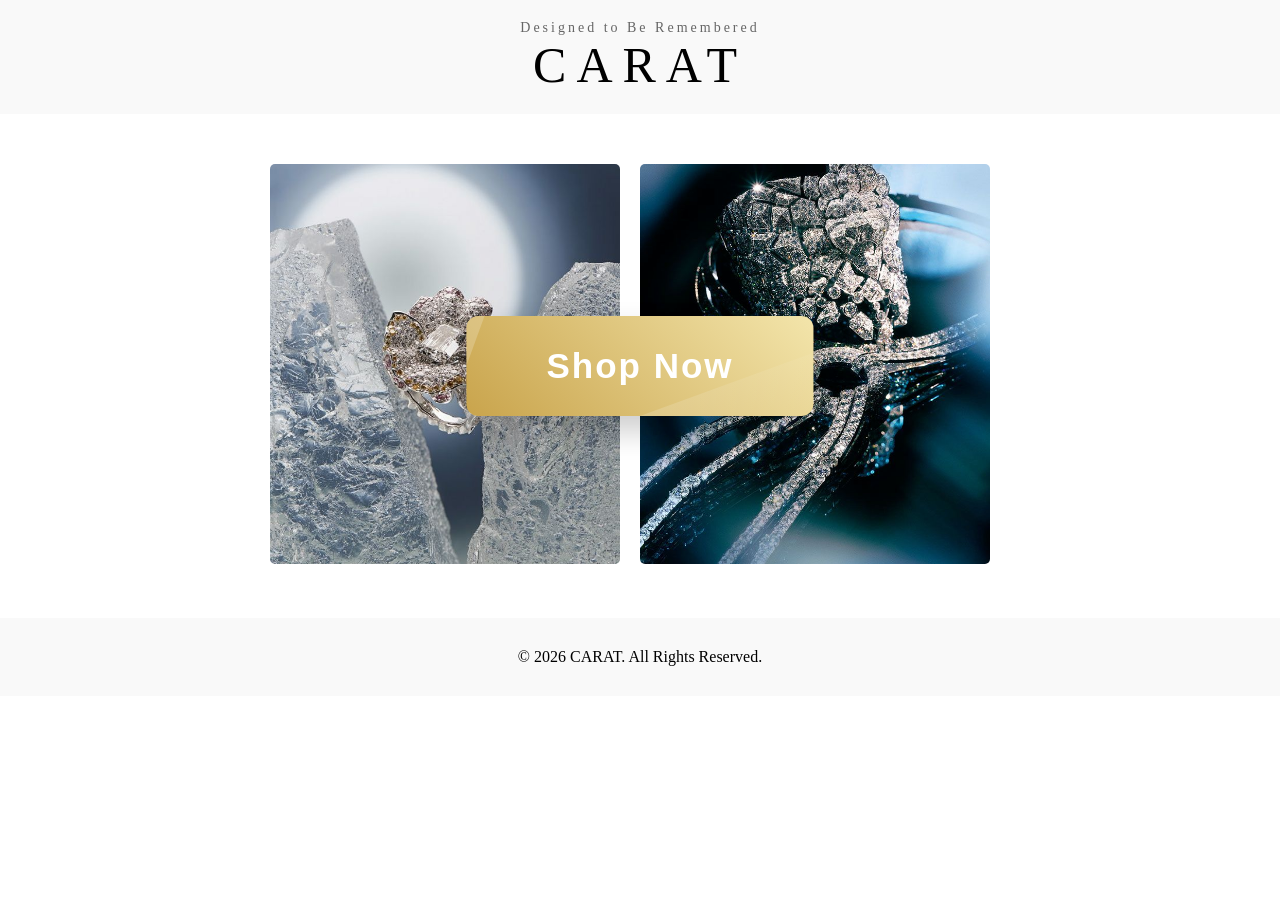
==== index.html @ a48b2c5a "Initial commit" ====
<!DOCTYPE html>
<html lang="en">
<head>
    <meta charset="UTF-8">
    <meta name="viewport" content="width=device-width, initial-scale=1.0">
    <title>Document</title>
    <link rel="stylesheet" href="index.css">
</head>
<body>
    

    <link rel="stylesheet" href="index.css">
</head>
<body>

</head>
<body>

<!-- TOP -->
<div id="top">
    <div class="titlesTop">
        <p>Designed to Be Remembered</p>
    </div>
    <div class="titleBrand">
        <p>CARAT</p>
    </div> 
</div>

<!-- IMAGES -->
<div id="images">
    <div class="image12"><img src="image1.jpeg" alt="Product 1"></div>
    <div class="image12"><img src="image2.jpeg" alt="Product 2"></div>

    <!-- SHOP BUTTON -->
    <div id="centerButton">
        <div id="butShop" class="shopContainer">
            <button onclick="openMenu()" class="shopBtn">
                <span class="btnLayer btnLayer1"></span>
                <span class="btnLayer btnLayer2"></span>
                <span class="btnText">Shop Now</span>
            </button>
        </div>
    </div>
</div>

<!-- FULLSCREEN MENU -->
<div id="fullMenu">
    <div class="closeBtn" onclick="closeMenu()">✕</div>

    <div class="menuLinks">

        <!-- JEWELRY -->
        <div class="menuItem">
            <div class="menuTitle" onclick="toggleMenu(this)">JEWELRY</div>
            <div class="subMenu">
                <a href="JEaring.html">Earrings</a>
                <a href="#">Necklaces</a>
                <a href="#">Rings</a>
                <a href="#">Bracelets</a>
            </div>
        </div>

        <!-- ACCESSORIES -->
        <div class="menuItem">
            <div class="menuTitle" onclick="toggleMenu(this)">ACCESSORIES</div>
            <div class="subMenu">
                <a href="#">Watches</a>
                <a href="#">Bags</a>
                <a href="#">Sunglasses</a>
            </div>
        </div>

        <!-- SIMPLE LINKS -->
        <div class="menuItem">
            <div class="menuTitle"><a href="#" style="text-decoration:none;color:white;">FAVORITES</a></div>
        </div>

        <div class="menuItem">
            <div class="menuTitle"><a href="#" style="text-decoration:none;color:white;">CART</a></div>
        </div>

    </div>
</div>

<footer>
    <p>&copy; 2026 CARAT. All Rights Reserved.</p>
</footer>

<script>
function openMenu() {
    document.getElementById("fullMenu").classList.add("active");
}

function closeMenu() {
    document.getElementById("fullMenu").classList.remove("active");
}

function toggleMenu(element) {
    let parent = element.parentElement;

    // Close other submenus
    document.querySelectorAll(".menuItem").forEach(item => {
        if (item !== parent) item.classList.remove("active");
    });

    parent.classList.toggle("active");
}
</script>

</body>
</html>
---- index.css ----
/* --- GLOBAL STYLES --- */
body{
    margin:0;
    font-family:"Times New Roman", serif;
    background:white;
    color:black;
    overflow-x:hidden;
}

p{ margin:0; }

/* --- TOP SECTION --- */
#top{
    text-align:center;
    padding:20px 0;
    background:#f9f9f9;
}

.titlesTop p{
    font-size:14px;
    letter-spacing:3px;
    color:#666;
}

.titleBrand p{
    font-size:50px;
    letter-spacing:10px;
}

/* --- IMAGES --- */
#images{
    display:flex;
    justify-content:center;
    gap:20px;
    margin:50px 20px;
    position:relative;
}

.image12 img{
    width:350px;
    height:400px;
    object-fit:cover;
    border-radius:5px;
    transition:0.3s;
}

.image12 img:hover{
    transform:scale(1.05);
    filter:brightness(0.9);
}

/* --- SHOP BUTTON --- */
.shopContainer {
    position: absolute;
    top: 50%;
    left: 50%;
    transform: translate(-50%, -50%);
}

.shopBtn {
    position: relative;
    padding: 30px 80px;
    font-size: 35px;
    font-weight: bold;
    letter-spacing: 2px;
    color: white;
    background: linear-gradient(45deg, #c9a44c, #f3e5ab);
    border: none;
    cursor: pointer;
    overflow: hidden;
    border-radius: 12px;
    box-shadow: 0 15px 30px rgba(0,0,0,0.2);
    transition: all 0.4s ease;
}

.shopBtn:hover {
    transform: scale(1.05) rotateZ(-1deg);
    box-shadow: 0 25px 50px rgba(0,0,0,0.3);
}

.btnLayer {
    position: absolute;
    top: 0; left: 0;
    width: 100%; height: 100%;
    pointer-events: none;
    transition: all 0.5s ease;
}

.btnLayer1 {
    background: rgba(255,255,255,0.2);
    transform: translateX(-100%) skewX(-20deg);
}

.shopBtn:hover .btnLayer1 {
    transform: translateX(100%) skewX(-20deg);
}

.btnLayer2 {
    background: linear-gradient(120deg, rgba(255,255,255,0.3), rgba(255,255,255,0));
    transform: translateY(100%) skewY(-20deg);
}

.shopBtn:hover .btnLayer2 {
    transform: translateY(-100%) skewY(-20deg);
}

.btnText {
    position: relative;
    z-index: 2;
}

/* --- FULLSCREEN MENU --- */
#fullMenu {
    position: fixed;
    top: 0; left: 0;
    width: 100%; height: 100vh;
    background: rgba(0,0,0,0.5);
    backdrop-filter: blur(20px) saturate(150%);
    display: flex;
    justify-content: center;
    align-items: center;
    flex-direction: column;
    opacity: 0;
    visibility: hidden;
    transition: all 0.5s ease;
    z-index: 999;
    overflow: hidden;
}

/* ACTIVE STATE */
#fullMenu.active {
    opacity: 1;
    visibility: visible;
}

/* CLOSE BUTTON */
.closeBtn {
    position: absolute;
    top: 30px;
    right: 40px;
    font-size: 36px;
    color: white;
    cursor: pointer;
    transition: transform 0.3s, color 0.3s;
    z-index: 10;
}

.closeBtn:hover {
    color: #c9a44c;
    transform: scale(1.2) rotateZ(15deg);
}

/* MENU LINKS */
.menuLinks {
    display: flex;
    flex-direction: column;
    gap: 40px;
    text-align: center;
    z-index: 1;
}

/* MAIN MENU ITEM */
.menuItem {
    margin: 0;
    position: relative;
    transform: translateY(50px);
    opacity: 0;
    animation: fadeInUp 0.8s forwards;
}

.menuItem:nth-child(1) { animation-delay: 0.1s; }
.menuItem:nth-child(2) { animation-delay: 0.2s; }
.menuItem:nth-child(3) { animation-delay: 0.3s; }
.menuItem:nth-child(4) { animation-delay: 0.4s; }

.menuTitle {
    font-size: 60px;
    color: #ffffff;
    letter-spacing: 5px;
    cursor: pointer;
    transition: all 0.3s ease;
    text-shadow: 2px 2px 8px rgba(0,0,0,0.7);
}

.menuTitle:hover {
    color: #f3e5ab;
    transform: scale(1.1) rotateX(5deg);
    text-shadow: 2px 2px 12px rgba(0,0,0,0.8);
}

/* SUBMENU */
.subMenu {
    max-height: 0;
    overflow: hidden;
    transition: max-height 0.5s ease, transform 0.5s ease;
}

.menuItem.active .subMenu {
    max-height: 500px;
    transform: translateY(10px);
}

.subMenu a {
    display: block;
    font-size: 28px;
    margin: 12px 0;
    color: #ffffff;
    text-decoration: none;
    transition: color 0.3s, transform 0.3s;
    text-shadow: 1px 1px 6px rgba(0,0,0,0.6);
}

.subMenu a:hover {
    color: #c9a44c;
    transform: translateX(10px);
    text-shadow: 1px 1px 8px rgba(0,0,0,0.8);
}

/* BACKGROUND ANIMATION */
#fullMenu::before {
    content: '';
    position: absolute;
    width: 150%;
    height: 150%;
    background: radial-gradient(circle, rgba(255,255,255,0.2) 1px, transparent 1px);
    background-size: 50px 50px;
    top: -25%; left: -25%;
    animation: floatBG 20s linear infinite;
    z-index: 0;
}

@keyframes floatBG {
    0% { transform: translate(0,0); }
    100% { transform: translate(-50px, 50px); }
}

@keyframes fadeInUp {
    0% { opacity: 0; transform: translateY(50px); }
    100% { opacity: 1; transform: translateY(0); }
}

/* --- FOOTER --- */
footer{
    background:#f9f9f9;
    padding:30px;
    text-align:center;
    margin-top:50px;
}
---- index.css ----
/* --- GLOBAL STYLES --- */
body{
    margin:0;
    font-family:"Times New Roman", serif;
    background:white;
    color:black;
    overflow-x:hidden;
}

p{ margin:0; }

/* --- TOP SECTION --- */
#top{
    text-align:center;
    padding:20px 0;
    background:#f9f9f9;
}

.titlesTop p{
    font-size:14px;
    letter-spacing:3px;
    color:#666;
}

.titleBrand p{
    font-size:50px;
    letter-spacing:10px;
}

/* --- IMAGES --- */
#images{
    display:flex;
    justify-content:center;
    gap:20px;
    margin:50px 20px;
    position:relative;
}

.image12 img{
    width:350px;
    height:400px;
    object-fit:cover;
    border-radius:5px;
    transition:0.3s;
}

.image12 img:hover{
    transform:scale(1.05);
    filter:brightness(0.9);
}

/* --- SHOP BUTTON --- */
.shopContainer {
    position: absolute;
    top: 50%;
    left: 50%;
    transform: translate(-50%, -50%);
}

.shopBtn {
    position: relative;
    padding: 30px 80px;
    font-size: 35px;
    font-weight: bold;
    letter-spacing: 2px;
    color: white;
    background: linear-gradient(45deg, #c9a44c, #f3e5ab);
    border: none;
    cursor: pointer;
    overflow: hidden;
    border-radius: 12px;
    box-shadow: 0 15px 30px rgba(0,0,0,0.2);
    transition: all 0.4s ease;
}

.shopBtn:hover {
    transform: scale(1.05) rotateZ(-1deg);
    box-shadow: 0 25px 50px rgba(0,0,0,0.3);
}

.btnLayer {
    position: absolute;
    top: 0; left: 0;
    width: 100%; height: 100%;
    pointer-events: none;
    transition: all 0.5s ease;
}

.btnLayer1 {
    background: rgba(255,255,255,0.2);
    transform: translateX(-100%) skewX(-20deg);
}

.shopBtn:hover .btnLayer1 {
    transform: translateX(100%) skewX(-20deg);
}

.btnLayer2 {
    background: linear-gradient(120deg, rgba(255,255,255,0.3), rgba(255,255,255,0));
    transform: translateY(100%) skewY(-20deg);
}

.shopBtn:hover .btnLayer2 {
    transform: translateY(-100%) skewY(-20deg);
}

.btnText {
    position: relative;
    z-index: 2;
}

/* --- FULLSCREEN MENU --- */
#fullMenu {
    position: fixed;
    top: 0; left: 0;
    width: 100%; height: 100vh;
    background: rgba(0,0,0,0.5);
    backdrop-filter: blur(20px) saturate(150%);
    display: flex;
    justify-content: center;
    align-items: center;
    flex-direction: column;
    opacity: 0;
    visibility: hidden;
    transition: all 0.5s ease;
    z-index: 999;
    overflow: hidden;
}

/* ACTIVE STATE */
#fullMenu.active {
    opacity: 1;
    visibility: visible;
}

/* CLOSE BUTTON */
.closeBtn {
    position: absolute;
    top: 30px;
    right: 40px;
    font-size: 36px;
    color: white;
    cursor: pointer;
    transition: transform 0.3s, color 0.3s;
    z-index: 10;
}

.closeBtn:hover {
    color: #c9a44c;
    transform: scale(1.2) rotateZ(15deg);
}

/* MENU LINKS */
.menuLinks {
    display: flex;
    flex-direction: column;
    gap: 40px;
    text-align: center;
    z-index: 1;
}

/* MAIN MENU ITEM */
.menuItem {
    margin: 0;
    position: relative;
    transform: translateY(50px);
    opacity: 0;
    animation: fadeInUp 0.8s forwards;
}

.menuItem:nth-child(1) { animation-delay: 0.1s; }
.menuItem:nth-child(2) { animation-delay: 0.2s; }
.menuItem:nth-child(3) { animation-delay: 0.3s; }
.menuItem:nth-child(4) { animation-delay: 0.4s; }

.menuTitle {
    font-size: 60px;
    color: #ffffff;
    letter-spacing: 5px;
    cursor: pointer;
    transition: all 0.3s ease;
    text-shadow: 2px 2px 8px rgba(0,0,0,0.7);
}

.menuTitle:hover {
    color: #f3e5ab;
    transform: scale(1.1) rotateX(5deg);
    text-shadow: 2px 2px 12px rgba(0,0,0,0.8);
}

/* SUBMENU */
.subMenu {
    max-height: 0;
    overflow: hidden;
    transition: max-height 0.5s ease, transform 0.5s ease;
}

.menuItem.active .subMenu {
    max-height: 500px;
    transform: translateY(10px);
}

.subMenu a {
    display: block;
    font-size: 28px;
    margin: 12px 0;
    color: #ffffff;
    text-decoration: none;
    transition: color 0.3s, transform 0.3s;
    text-shadow: 1px 1px 6px rgba(0,0,0,0.6);
}

.subMenu a:hover {
    color: #c9a44c;
    transform: translateX(10px);
    text-shadow: 1px 1px 8px rgba(0,0,0,0.8);
}

/* BACKGROUND ANIMATION */
#fullMenu::before {
    content: '';
    position: absolute;
    width: 150%;
    height: 150%;
    background: radial-gradient(circle, rgba(255,255,255,0.2) 1px, transparent 1px);
    background-size: 50px 50px;
    top: -25%; left: -25%;
    animation: floatBG 20s linear infinite;
    z-index: 0;
}

@keyframes floatBG {
    0% { transform: translate(0,0); }
    100% { transform: translate(-50px, 50px); }
}

@keyframes fadeInUp {
    0% { opacity: 0; transform: translateY(50px); }
    100% { opacity: 1; transform: translateY(0); }
}

/* --- FOOTER --- */
footer{
    background:#f9f9f9;
    padding:30px;
    text-align:center;
    margin-top:50px;
}
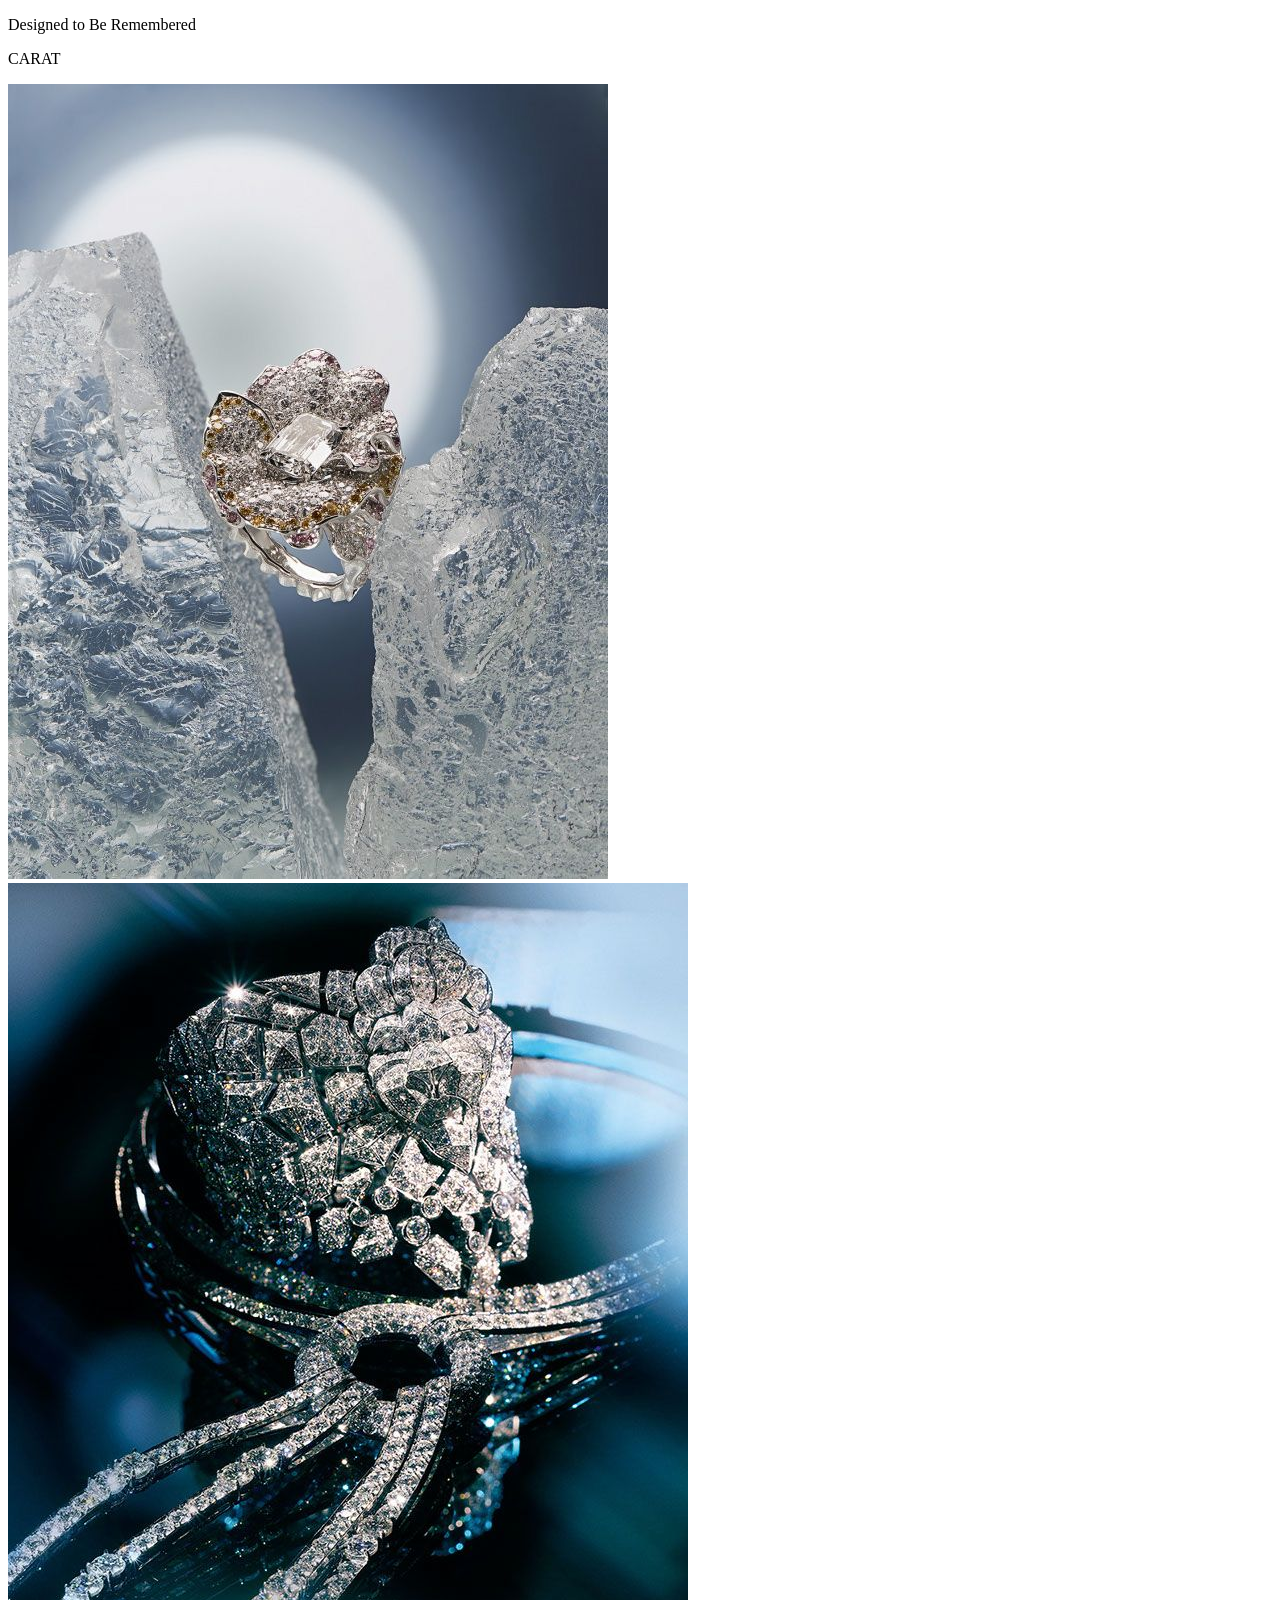
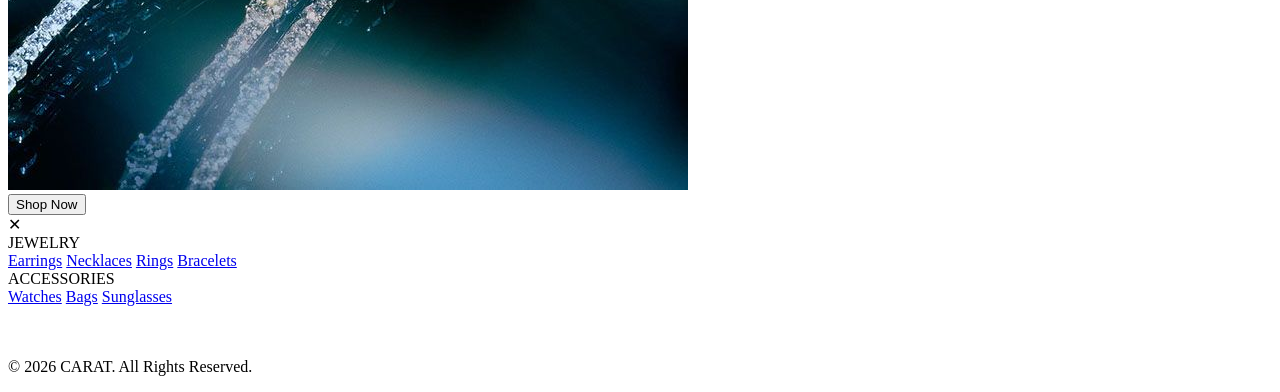
==== commit 4870c408: "fixed layout" ====
--- a/index.html
+++ b/index.html
@@ -4,12 +4,12 @@
     <meta charset="UTF-8">
     <meta name="viewport" content="width=device-width, initial-scale=1.0">
     <title>Document</title>
-    <link rel="stylesheet" href="index.css">
+    <link rel="stylesheet" href="C:\Users\Test\OneDrive\Desktop\OnlineJewelryStore\index.css">
 </head>
 <body>
     
 
-    <link rel="stylesheet" href="index.css">
+ 
 </head>
 <body>
 
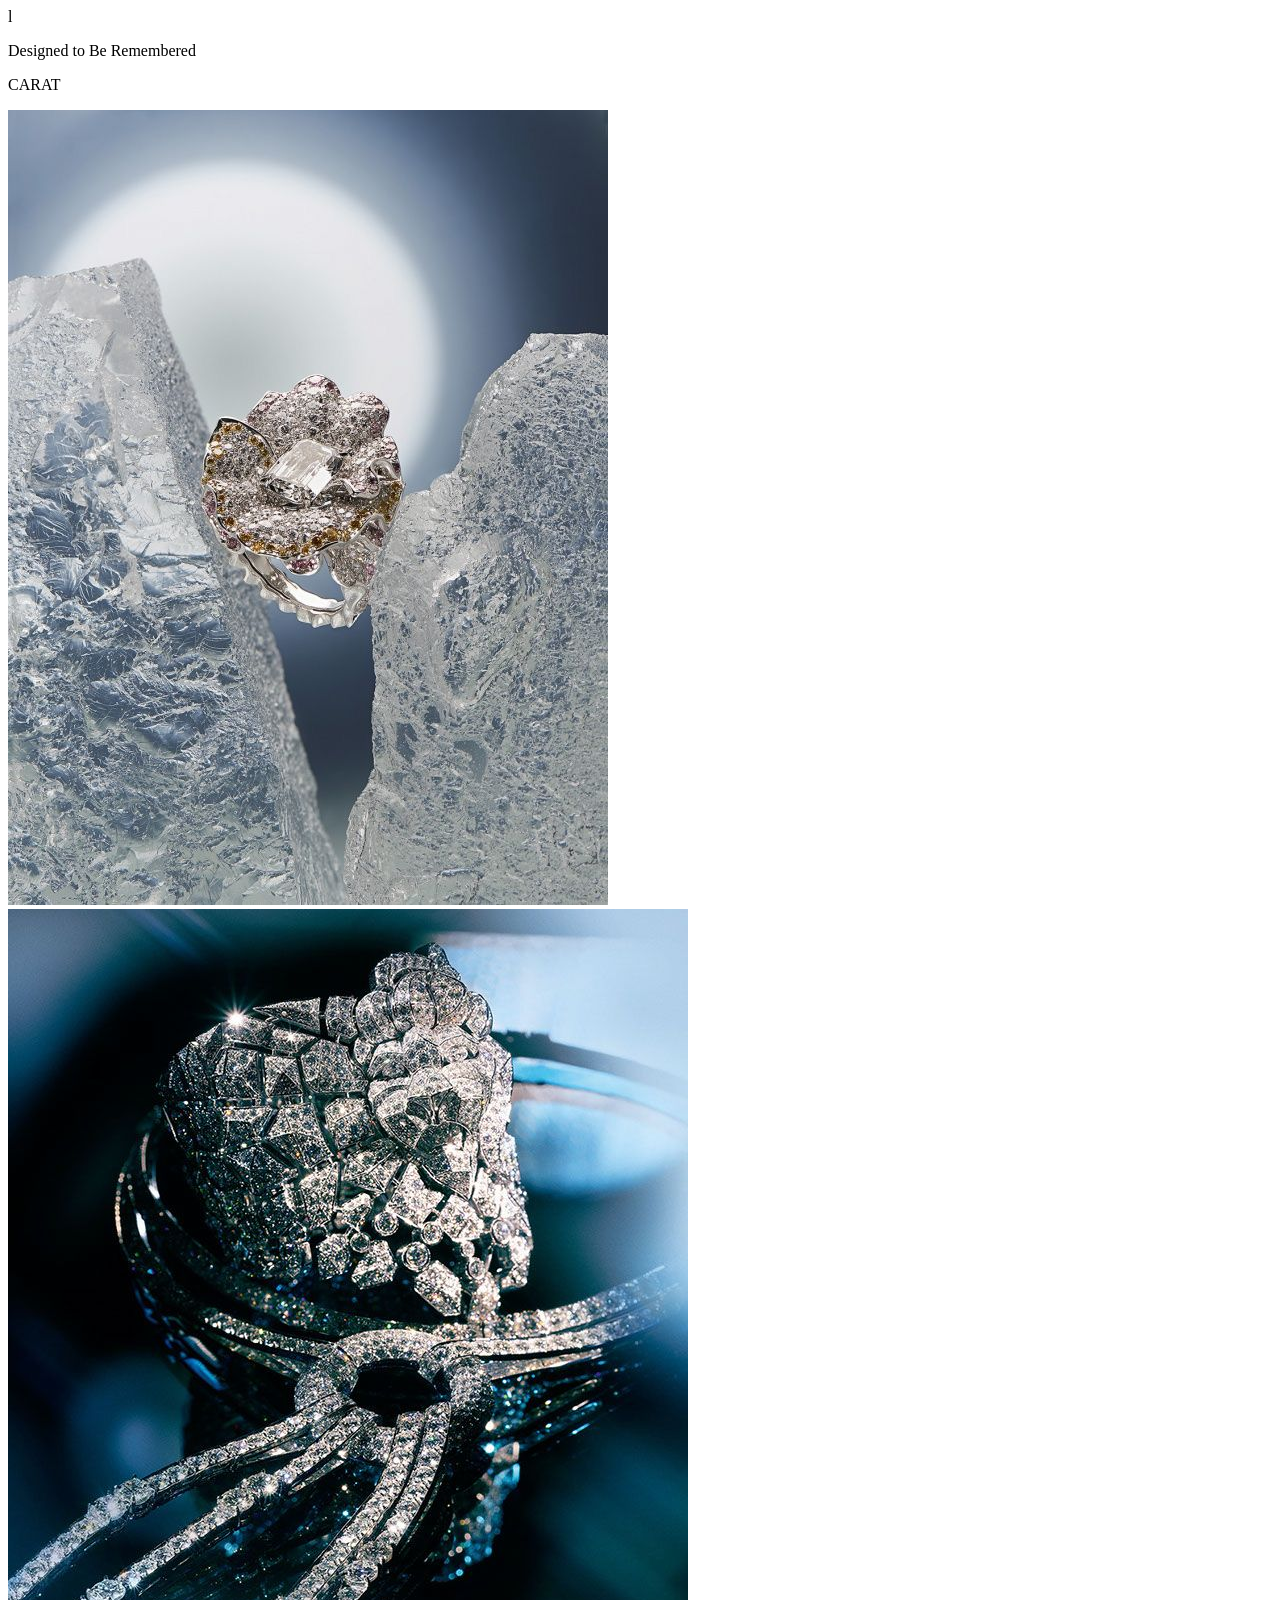
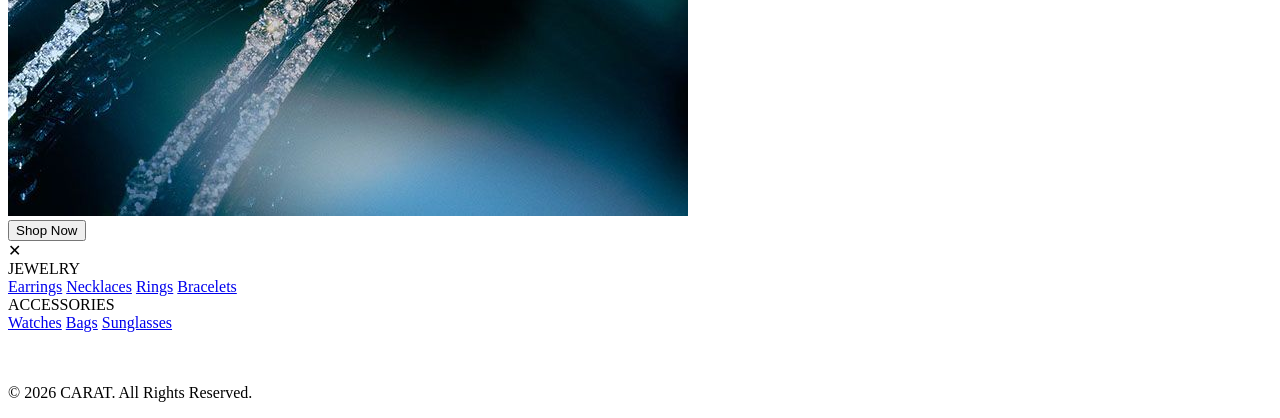
==== commit bfcd0328: "Fix CSS paths and viewport for GitHub Pages" ====
--- a/index.html
+++ b/index.html
@@ -2,11 +2,12 @@
 <html lang="en">
 <head>
     <meta charset="UTF-8">
-    <meta name="viewport" content="width=device-width, initial-scale=1.0">
+  <meta name="viewport" content="width=device-width, initial-scale=1.0">
     <title>Document</title>
     <link rel="stylesheet" href="C:\Users\Test\OneDrive\Desktop\OnlineJewelryStore\index.css">
 </head>
 <body>
+    l
     
 
  
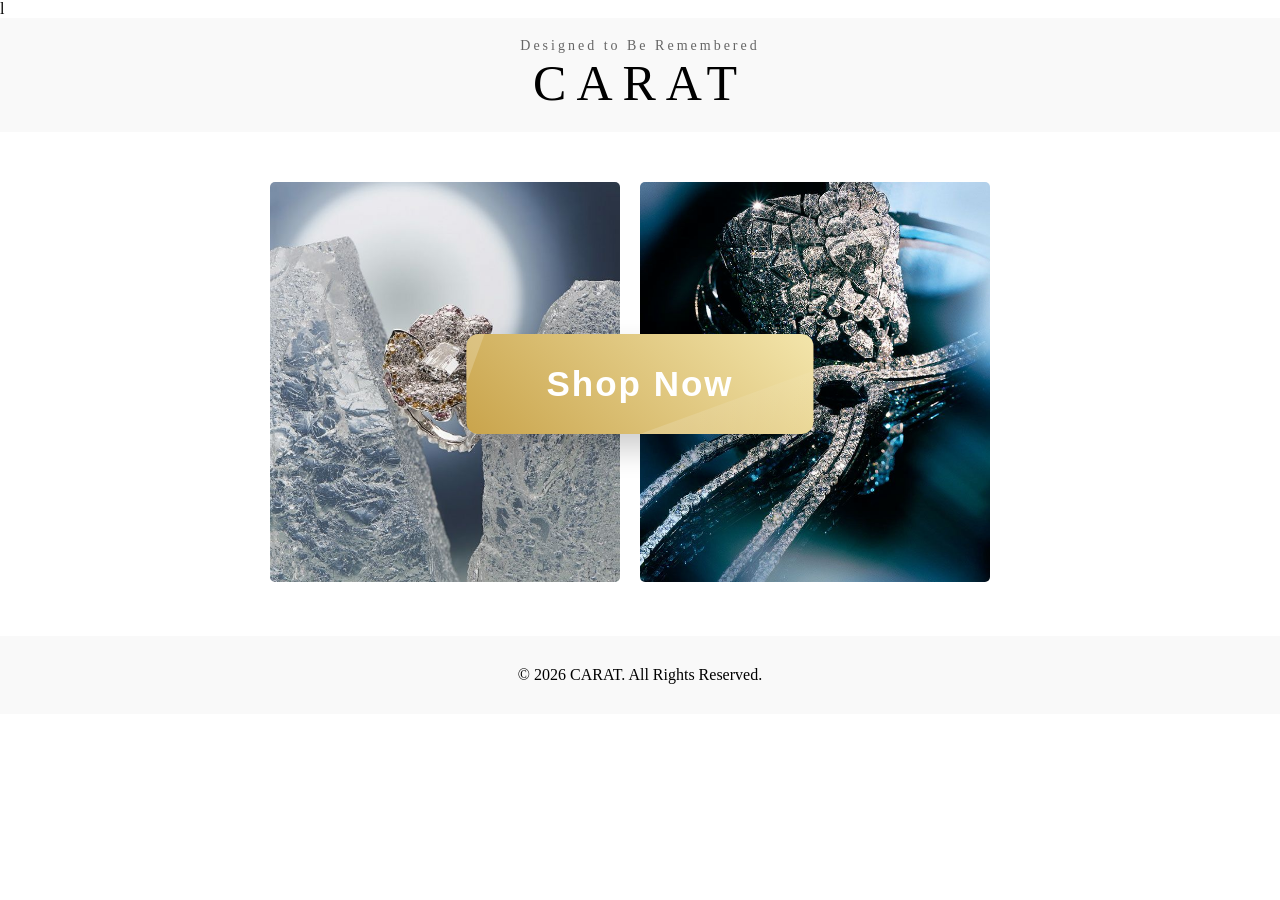
==== commit ec8bb553: "Fix CSS paths and viewport for GitHub Pages" ====
--- a/index.html
+++ b/index.html
@@ -4,7 +4,7 @@
     <meta charset="UTF-8">
   <meta name="viewport" content="width=device-width, initial-scale=1.0">
     <title>Document</title>
-    <link rel="stylesheet" href="C:\Users\Test\OneDrive\Desktop\OnlineJewelryStore\index.css">
+    <link rel="stylesheet" href=".\index.css">
 </head>
 <body>
     l
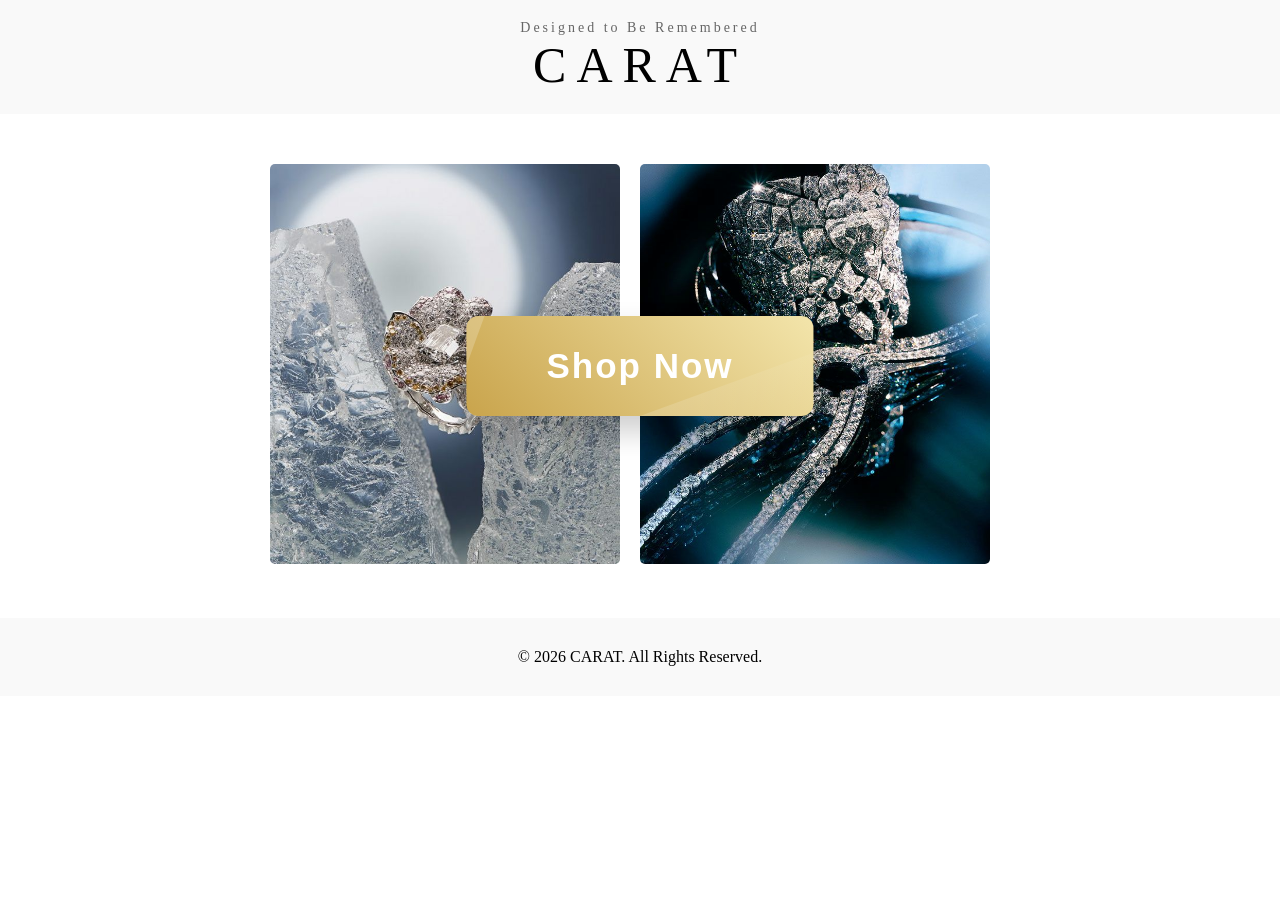
==== commit a49d83c8: "Fix CSS paths and viewport for GitHub Pages" ====
--- a/index.html
+++ b/index.html
@@ -5,15 +5,6 @@
   <meta name="viewport" content="width=device-width, initial-scale=1.0">
     <title>Document</title>
     <link rel="stylesheet" href=".\index.css">
-</head>
-<body>
-    l
-    
-
- 
-</head>
-<body>
-
 </head>
 <body>
 
